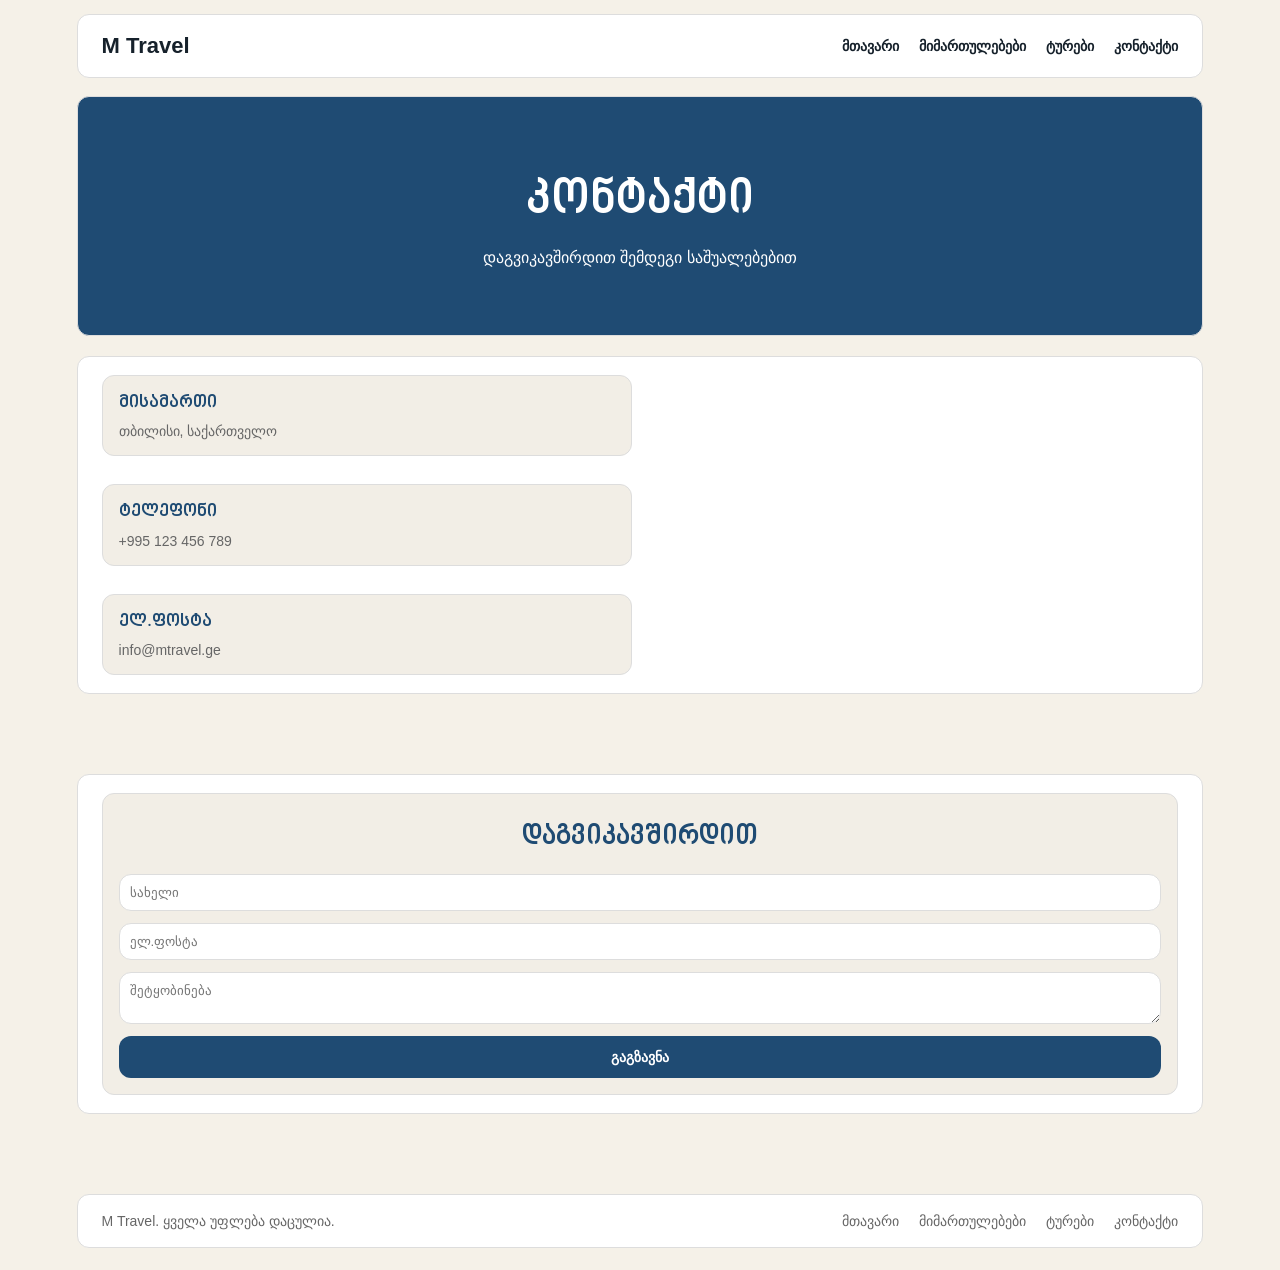
==== contact.html @ 4b515014 "დაემატა ახალი გვერდები და სტილები" ====
<!doctype html>
<html lang="ka">
  <head>
    <meta charset="UTF-8" />
    <meta name="viewport" content="width=device-width, initial-scale=1.0" />
    <title>M Travel - კონტაქტი</title>
    <link rel="stylesheet" href="style.css" />
  </head>
  <body>
    <header class="header">
      <div class="header-content">
        <a href="#" class="brand">M Travel</a>

        <nav class="main-nav">
          <a href="index.html">მთავარი</a>
          <a href="routes.html">მიმართულებები</a>
          <a href="tours.html">ტურები</a>
          <a href="contact.html">კონტაქტი</a>
        </nav>
      </div>
    </header>

    <main>
      <section class="contact-hero">
        <h1>კონტაქტი</h1>
        <p>დაგვიკავშირდით შემდეგი საშუალებებით</p>
      </section>

      <section class="contact-info">
        <div class="contact-details">
          <div class="contact-item">
            <h3>მისამართი</h3>
            <p>თბილისი, საქართველო</p>
          </div>

          <div class="contact-item">
            <h3>ტელეფონი</h3>
            <p>+995 123 456 789</p>
          </div>

          <div class="contact-item">
            <h3>ელ.ფოსტა</h3>
            <p>info@mtravel.ge</p>
          </div>
        </div>
        <div class="map">
          <iframe
            src="https://www.google.com/maps/embed?pb=!1m18!1m12!1m3!1d23852.832687185528!2d42.97920211450913!3d41.642688461154734!2m3!1f0!2f0!3f0!3m2!1i1024!2i768!4f13.1!3m3!1m2!1s0x4042da8d2d3dd9a1%3A0x177cd54d58eb951b!2z4YOQ4YOu4YOQ4YOa4YOq4YOY4YOu4YOU!5e0!3m2!1ska!2sge!4v1775674581684!5m2!1ska!2sge"
            width="600"
            height="450"
            style="border: 0"
            allowfullscreen=""
            loading="lazy"
            referrerpolicy="no-referrer-when-downgrade"
          ></iframe>
        </div>
      </section>

      <section class="contact">
        <div class="contact-form">
          <h2>დაგვიკავშირდით</h2>
          <form>
            <input type="text" placeholder="სახელი" required />
            <input type="email" placeholder="ელ.ფოსტა" required />
            <textarea placeholder="შეტყობინება" required></textarea>
            <button type="submit" class="btn btn-primary">გაგზავნა</button>
          </form>
        </div>
      </section>
    </main>

    <footer class="site-footer">
      <div class="footer-content">
        <p>M Travel. ყველა უფლება დაცულია.</p>
        <div class="footer-info">
          <a href="index.html">მთავარი</a>
          <a href="routes.html">მიმართულებები</a>
          <a href="tours.html">ტურები</a>
          <a href="contact.html">კონტაქტი</a>
        </div>
      </div>
    </footer>
  </body>
</html>
---- style.css ----
@font-face {
  font-family: "bpg_nino_mtavruli_bold";
  src: url("fonts/bpg_nino_mtavruli_bold.ttf") format("truetype");
}

:root {
  --bg: #f5f1e8;
  --surface: #ffffff;
  --title: #16212b;
  --accent: #1f4b73;
  --radius: 12px;
}

* {
  margin: 0;
  padding: 0;
  box-sizing: border-box;
}

body {
  font-family: Arial, sans-serif;
  background: var(--bg);
  color: var(--title);
  padding: 14px;
}

h1,
h2,
h3 {
  font-family: "bpg_nino_mtavruli_bold", Arial, sans-serif;
}

a {
  text-decoration: none;
  color: inherit;
}

.header {
  margin-bottom: 18px;
}

.header-content {
  max-width: 90%;
  margin: 0 auto;
  padding: 18px 24px;
  background: var(--surface);
  border: 1px solid #ddd;
  border-radius: var(--radius);
  display: flex;
  align-items: center;
  justify-content: space-between;
  gap: 20px;
}

.brand {
  font-size: 22px;
  font-weight: 700;
}

.brand:hover {
  color: var(--accent);
}

.main-nav {
  display: flex;
  align-items: center;
  gap: 20px;
  flex-wrap: wrap;
}

.main-nav a {
  font-size: 14px;
  font-weight: 600;
}

.main-nav a:hover {
  color: var(--accent);
}

/* ჰირო სექცია */

.hero {
  margin-bottom: 80px;
}

.hero-grid {
  background-image: url(./images/viktor-stefanoski-JILQ8a7rnQ4-unsplash.jpg);
  background-size: cover;
  background-position: center;
  max-width: 90%;
  min-height: 80vh;
  margin: 0 auto;
  padding: 30px;
  border: 1px solid #ddd;
  border-radius: var(--radius);
  display: flex;
  align-items: stretch;
  justify-content: space-between;
  gap: 24px;
}

.hero-content {
  width: 60%;
  display: flex;
  flex-direction: column;
  align-items: flex-start;
  justify-content: flex-start;
  padding-top: 60px;
  gap: 30px;
}

.hero-label {
  display: inline-flex;
  align-items: center;
  justify-content: center;
  padding: 8px 14px;
  font-size: 12px;
  font-weight: 700;
  background: #f2eee6;
  border: 1px solid #ddd;
  border-radius: var(--radius);
  color: var(--accent);
}

h1 {
  font-size: 48px;
  line-height: 1.1;
  color: var(--accent);
}

h2 {
  font-size: 28px;
  line-height: 1.2;
  color: var(--accent);
}

h3 {
  font-size: 22px;
  line-height: 1.3;
  color: var(--accent);
}

.hero-buttons {
  display: flex;
  flex-wrap: wrap;
  margin-top: 10px;
  gap: 12px;
}

.btn {
  display: inline-flex;
  align-items: center;
  justify-content: center;
  min-width: 150px;
  padding: 12px 20px;
  border-radius: var(--radius);
  font-size: 14px;
  font-weight: 700;
  border: 1px solid transparent;
}

.btn-primary {
  background: var(--accent);
  color: var(--surface);
}

.btn-primary:hover {
  background: #183952;
}

.btn-secondary {
  background: #f2eee6;
  border-color: #ddd;
}

.btn-secondary:hover {
  background: #ebe4d8;
  border-color: #cfcfcf;
}

.hero-panel {
  width: 42%;
  display: flex;
  flex-wrap: nowrap;
  gap: 14px;
  flex-direction: row;
  align-items: flex-end;
}

.info-item {
  flex: 1;
  height: 160px;
  padding: 16px;
  background: var(--surface);
  border: 1px solid #ddd;
  border-radius: var(--radius);
  display: flex;
  flex-direction: column;
  justify-content: center;
  align-items: center;
}

.info-item:hover {
  border-color: #cfcfcf;
}

.info-item h3 {
  font-size: 26px;
  margin-bottom: 8px;
  color: var(--accent);
}

.info-item p {
  font-size: 13px;
  line-height: 1.5;
  color: #666;
  text-align: center;
}

/* ავიაკომპანიებ */

.airlines {
  max-width: 90%;
  margin: 0 auto 80px;
  padding: 18px 24px;
  background: var(--surface);
  border: 1px solid #ddd;
  border-radius: var(--radius);
}

.airline-logos {
  display: flex;
  flex-direction: row;
  justify-content: space-around;
  flex-wrap: nowrap;
  align-items: center;
}

.airline-logos img {
  width: 120px;
  height: 60px;
  object-fit: contain;
  background: #f2eee6;
  border: 1px solid #ddd;
  border-radius: var(--radius);
  padding: 8px;
}

/* მიმართულებები */

.routes {
  max-width: 90%;
  min-height: 320px;
  margin: 0 auto 80px;
  padding: 18px 24px;
  background: var(--surface);
  border: 1px solid #ddd;
  border-radius: var(--radius);
  overflow: hidden;
}

.routes h2 {
  text-align: center;
  margin: 10px 0 20px;
}

.routes-grid {
  display: grid;
  grid-template-columns: 1fr 1fr 1fr 1fr;
  gap: 20px;
}

.route-card {
  display: flex;
  flex-direction: column;
  align-items: center;
  padding: 20px;
  border: 1px solid #ddd;
  background-color: #f2eee6;
  border-radius: var(--radius);
}

.route-card img {
  width: 200px;
  height: 200px;
  object-fit: cover;
  border: 1px solid #ddd;
  border-radius: 50%;
  align-items: center;
}

.route-card h3 {
  margin: 8px;
}

.read-more {
  text-align: center;
  margin-top: 20px;
}

/* რეკლამა */
.ads {
  background: url(./images/alfiano-sutianto-exFdOWkYBQw-unsplash.jpg)
    center/cover no-repeat;
  max-width: 90%;
  height: 240px;
  margin: 0 auto 80px;
  padding: 18px 24px;
  border: 1px solid #ddd;
  border-radius: var(--radius);
  position: relative; /* დამატება */
  overflow: hidden; /* დამატება */
}

.ads::before {
  content: "";
  position: absolute;
  inset: 0;
  background: linear-gradient(
    to right,
    var(--accent) 0%,
    var(--accent) 25%,
    transparent 90%
  );
  border-radius: var(--radius);
}

.ad-card {
  display: flex;
  flex-direction: column;
  align-items: flex-start;
  justify-content: center;
  height: 100%;
  gap: 20px;
  flex-wrap: nowrap;
  position: relative;
  z-index: 1;
}

.ad-card h2 {
  color: var(--surface);
}

.ad-card p {
  color: var(--surface);
}
/* ტურები */
.tours {
  max-width: 90%;
  margin: 0 auto 80px;
  padding: 18px 24px;
  background: var(--surface);
  border: 1px solid #ddd;
  border-radius: var(--radius);
}
.tours h2 {
  text-align: center;
  margin: 10px 0 30px;
}

.tour-cards {
  display: grid;
  grid-template-columns: repeat(6, 1fr);
  grid-template-rows: repeat(4, 1fr);
  gap: 8px;
}

.tour-1 {
  grid-column: span 2 / span 2;
  grid-row: span 4 / span 4;
  position: relative;
  border: 1px solid #ddd;
  border-radius: var(--radius);
}

.tour-1 img {
  width: 100%;
  height: 460px;
  object-fit: cover;
  border: 1px solid #ddd;
  border-radius: var(--radius);
  display: block;
}

.tour-2 img,
.tour-3 img,
.tour-4 img,
.tour-5 img {
  width: 100%;
  height: 226px;
  object-fit: cover;
  border: 1px solid #ddd;
  border-radius: var(--radius);
  display: block;
}

.tour-1 a,
.tour-2 a,
.tour-3 a,
.tour-4 a,
.tour-5 a {
  position: absolute;
  padding: 10px 14px;
  border-radius: 0 0 var(--radius) var(--radius);
  text-align: center;
  bottom: 0;
  left: 0;
  width: 100%;
  box-sizing: border-box;
  background-color: var(--bg);
}

.tour-1 a h3,
.tour-2 a h3,
.tour-3 a h3,
.tour-4 a h3,
.tour-5 a h3 {
  margin: 0;
  display: inline-block;
  color: var(--accent);
}

.tour-2 {
  grid-column: span 2 / span 2;
  grid-row: span 2 / span 2;
  grid-column-start: 3;
  position: relative;
  border: 1px solid #ddd;
  border-radius: var(--radius);
}

.tour-3 {
  grid-column: span 2 / span 2;
  grid-row: span 2 / span 2;
  grid-column-start: 5;
  position: relative;
  border: 1px solid #ddd;
  border-radius: var(--radius);
}

.tour-4 {
  grid-column: span 2 / span 2;
  grid-row: span 2 / span 2;
  grid-column-start: 3;
  grid-row-start: 3;
  position: relative;
  border: 1px solid #ddd;
  border-radius: var(--radius);
}

.tour-5 {
  grid-column: span 2 / span 2;
  grid-row: span 2 / span 2;
  grid-column-start: 5;
  grid-row-start: 3;
  position: relative;
  border: 1px solid #ddd;
  border-radius: var(--radius);
}

/* კონტაქტი */
.contact {
  max-width: 90%;
  margin: 0 auto 80px;
  padding: 18px 24px;
  background: var(--surface);
  border: 1px solid #ddd;
  border-radius: var(--radius);
}

.contact h2 {
  text-align: center;
  margin: 10px 0 20px;
}

.contact-content {
  display: grid;
  grid-template-columns: 1fr 1fr;
  gap: 24px;
}

.contact-info {
  display: flex;
  flex-direction: column;
  gap: 16px;
}

.contact-item {
  padding: 16px;
  background: #f2eee6;
  border: 1px solid #ddd;
  border-radius: var(--radius);
}

.contact-item:hover {
  border-color: #cfcfcf;
}
.contact-item h3 {
  font-size: 18px;
  color: var(--accent);
  padding-bottom: 8px;
}
.contact-item p {
  font-size: 14px;
  color: #666;
}

.contact-form {
  padding: 16px;
  background: #f2eee6;
  border: 1px solid #ddd;
  border-radius: var(--radius);
}

.contact-form:hover {
  border-color: #cfcfcf;
}

.contact-form h3 {
  font-size: 18px;
  margin-bottom: 12px;
  color: var(--accent);
}

.contact-form form {
  display: flex;
  flex-direction: column;
  gap: 12px;
}
.contact-form input,
.contact-form textarea {
  padding: 10px;
  border: 1px solid #ddd;
  border-radius: var(--radius);
}
.contact-form input:focus,
.contact-form textarea:focus {
  border-color: var(--accent);
  outline: none;
}

.social-links {
  display: flex;
  margin-top: 20px;
  gap: 10px;
  justify-content: space-around;
  flex-direction: column;
  flex-wrap: nowrap;
  align-items: center;
}

.social-icons {
  display: flex;
  gap: 40px;
}

.social-icons a img {
  width: 40px;
  height: 40px;
  object-fit: contain;
  background: #f2eee6;
  border: 1px solid #ddd;
  border-radius: var(--radius);
  padding: 8px;
}

/* routes.html */

h1,
h2 {
  text-align: center;
  margin: 10px 0 20px;
}

.routes-hero {
  background: var(--accent);
  max-width: 90%;
  height: 240px;
  margin: 0 auto 20px;
  padding: 18px 24px;
  border: 1px solid #ddd;
  border-radius: var(--radius);
  display: flex;
  align-items: center;
  justify-content: center;
}

.routes-hero h1 {
  color: var(--surface);
}

.routes-hero p {
  color: var(--surface);
}

.popular-routes {
  max-width: 90%;
  margin: 0 auto 80px;
  padding: 18px 24px;
  background: var(--surface);
  border: 1px solid #ddd;
  border-radius: var(--radius);
}

.panigation {
  display: flex;
  gap: 12px;
  justify-content: center;
  margin-bottom: 20px;
}

.panigation {
  display: flex;
  gap: 12px;
  justify-content: center;
  margin: 20px;
}

.panigation p {
  padding: 10px;
  border-radius: var(--radius);
  background: #f2eee6;
  border: 1px solid #ddd;
}

.contact-hero {
  background: var(--accent);
  max-width: 90%;
  height: 240px;
  margin: 0 auto 20px;
  padding: 18px 24px;
  border: 1px solid #ddd;
  border-radius: var(--radius);
  display: flex;
  flex-direction: column;
  align-items: center;
  justify-content: center;
}

.contact-hero h1 {
  color: var(--surface);
}

.contact-hero p {
  color: var(--surface);
}

.contact-info {
  display: flex;
  flex-direction: row;
  max-width: 90%;
  margin: 0 auto 80px;
  padding: 18px 24px;
  background: var(--surface);
  border: 1px solid #ddd;
  border-radius: var(--radius);
  align-items: center;
  justify-content: space-around;
}

.map {
  width: 50%;
  height: 300px;
}

iframe {
  width: 100%;
  height: 100%;
  border: none;
  border-radius: var(--radius);
}

.contact-details {
  display: flex;
  flex-direction: column;
  gap: 20px;
  width: 50%;
  height: 300px;
  justify-content: space-between;
}

/* ფუტერი */

.site-footer {
  padding-bottom: 8px;
}

.footer-content {
  max-width: 90%;
  margin: 0 auto;
  padding: 18px 24px;
  background: var(--surface);
  border: 1px solid #ddd;
  border-radius: var(--radius);
  display: flex;
  align-items: center;
  justify-content: space-between;
  gap: 16px;
}

.footer-content:hover {
  border-color: #cfcfcf;
}

.footer-content p {
  font-size: 14px;
  color: #666;
}

.footer-info {
  display: flex;
  gap: 20px;
  font-size: 14px;
  color: #666;
}
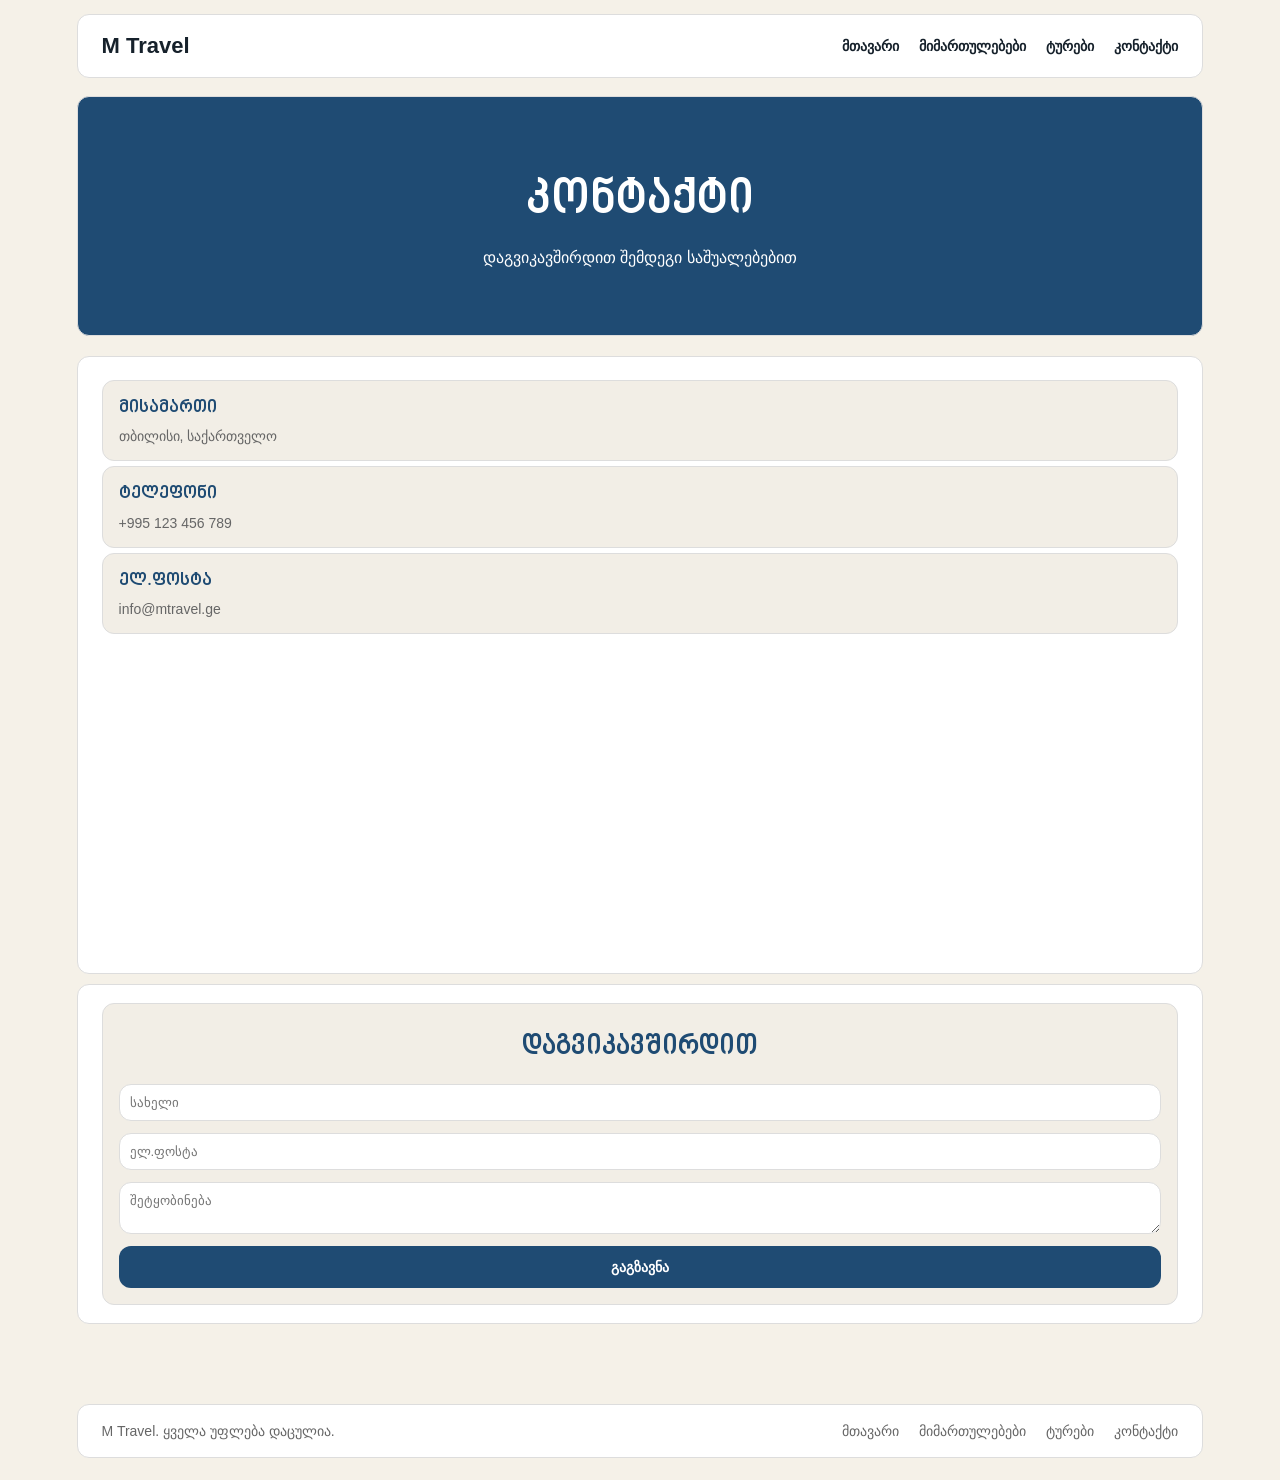
==== commit 5077de7f: "Refactor contact section and enhance styles for improved layout and responsiveness" ====
--- a/contact.html
+++ b/contact.html
@@ -26,7 +26,7 @@
         <p>დაგვიკავშირდით შემდეგი საშუალებებით</p>
       </section>
 
-      <section class="contact-info">
+      <section class="contact-page-info">
         <div class="contact-details">
           <div class="contact-item">
             <h3>მისამართი</h3>
--- a/style.css
+++ b/style.css
@@ -55,10 +55,12 @@
 .brand {
   font-size: 22px;
   font-weight: 700;
+  transition: all 0.3s ease;
 }
 
 .brand:hover {
   color: var(--accent);
+  transform: scale(1.05);
 }
 
 .main-nav {
@@ -71,6 +73,7 @@
 .main-nav a {
   font-size: 14px;
   font-weight: 600;
+  transition: all 0.2s ease;
 }
 
 .main-nav a:hover {
@@ -120,6 +123,12 @@
   border: 1px solid #ddd;
   border-radius: var(--radius);
   color: var(--accent);
+  transition: all 0.2s ease;
+}
+
+.hero-label:hover {
+  border-color: var(--accent);
+  background: #ffffff;
 }
 
 h1 {
@@ -157,6 +166,7 @@
   font-size: 14px;
   font-weight: 700;
   border: 1px solid transparent;
+  transition: all 0.3s ease;
 }
 
 .btn-primary {
@@ -166,6 +176,7 @@
 
 .btn-primary:hover {
   background: #183952;
+  box-shadow: 0 4px 12px rgba(31, 75, 115, 0.3);
 }
 
 .btn-secondary {
@@ -198,10 +209,12 @@
   flex-direction: column;
   justify-content: center;
   align-items: center;
+  transition: all 0.3s ease;
 }
 
 .info-item:hover {
   border-color: #cfcfcf;
+  box-shadow: 0 6px 16px rgba(0, 0, 0, 0.1);
 }
 
 .info-item h3 {
@@ -232,8 +245,9 @@
   display: flex;
   flex-direction: row;
   justify-content: space-around;
-  flex-wrap: nowrap;
-  align-items: center;
+  flex-wrap: wrap;
+  align-items: center;
+  gap: 20px;
 }
 
 .airline-logos img {
@@ -244,6 +258,12 @@
   border: 1px solid #ddd;
   border-radius: var(--radius);
   padding: 8px;
+  transition: all 0.3s ease;
+}
+
+.airline-logos img:hover {
+  transform: scale(1.1);
+  box-shadow: 0 4px 12px rgba(0, 0, 0, 0.1);
 }
 
 /* მიმართულებები */
@@ -278,6 +298,12 @@
   border: 1px solid #ddd;
   background-color: #f2eee6;
   border-radius: var(--radius);
+  transition: all 0.3s ease;
+}
+
+.route-card:hover {
+  box-shadow: 0 8px 20px rgba(0, 0, 0, 0.12);
+  border-color: var(--accent);
 }
 
 .route-card img {
@@ -287,6 +313,11 @@
   border: 1px solid #ddd;
   border-radius: 50%;
   align-items: center;
+  transition: transform 0.3s ease;
+}
+
+.route-card:hover img {
+  transform: scale(1.05);
 }
 
 .route-card h3 {
@@ -310,6 +341,11 @@
   border-radius: var(--radius);
   position: relative; /* დამატება */
   overflow: hidden; /* დამატება */
+  transition: all 0.3s ease;
+}
+
+.ads:hover {
+  box-shadow: 0 8px 24px rgba(31, 75, 115, 0.15);
 }
 
 .ads::before {
@@ -371,6 +407,12 @@
   position: relative;
   border: 1px solid #ddd;
   border-radius: var(--radius);
+  transition: all 0.3s ease;
+}
+
+.tour-1:hover {
+  transform: scale(1.02);
+  box-shadow: 0 6px 16px rgba(0, 0, 0, 0.1);
 }
 
 .tour-1 img {
@@ -408,6 +450,15 @@
   width: 100%;
   box-sizing: border-box;
   background-color: var(--bg);
+  transition: all 0.3s ease;
+}
+
+.tour-1 a:hover,
+.tour-2 a:hover,
+.tour-3 a:hover,
+.tour-4 a:hover,
+.tour-5 a:hover {
+  background-color: var(--accent);
 }
 
 .tour-1 a h3,
@@ -418,6 +469,15 @@
   margin: 0;
   display: inline-block;
   color: var(--accent);
+  transition: color 0.3s ease;
+}
+
+.tour-1 a:hover h3,
+.tour-2 a:hover h3,
+.tour-3 a:hover h3,
+.tour-4 a:hover h3,
+.tour-5 a:hover h3 {
+  color: var(--surface);
 }
 
 .tour-2 {
@@ -427,6 +487,12 @@
   position: relative;
   border: 1px solid #ddd;
   border-radius: var(--radius);
+  transition: all 0.3s ease;
+}
+
+.tour-2:hover {
+  transform: scale(1.02);
+  box-shadow: 0 6px 16px rgba(0, 0, 0, 0.1);
 }
 
 .tour-3 {
@@ -436,6 +502,12 @@
   position: relative;
   border: 1px solid #ddd;
   border-radius: var(--radius);
+  transition: all 0.3s ease;
+}
+
+.tour-3:hover {
+  transform: scale(1.02);
+  box-shadow: 0 6px 16px rgba(0, 0, 0, 0.1);
 }
 
 .tour-4 {
@@ -446,6 +518,12 @@
   position: relative;
   border: 1px solid #ddd;
   border-radius: var(--radius);
+  transition: all 0.3s ease;
+}
+
+.tour-4:hover {
+  transform: scale(1.02);
+  box-shadow: 0 6px 16px rgba(0, 0, 0, 0.1);
 }
 
 .tour-5 {
@@ -456,6 +534,12 @@
   position: relative;
   border: 1px solid #ddd;
   border-radius: var(--radius);
+  transition: all 0.3s ease;
+}
+
+.tour-5:hover {
+  transform: scale(1.02);
+  box-shadow: 0 6px 16px rgba(0, 0, 0, 0.1);
 }
 
 /* კონტაქტი */
@@ -479,27 +563,26 @@
   gap: 24px;
 }
 
-.contact-info {
-  display: flex;
-  flex-direction: column;
-  gap: 16px;
-}
-
 .contact-item {
   padding: 16px;
   background: #f2eee6;
   border: 1px solid #ddd;
   border-radius: var(--radius);
+  margin: 5px auto;
+  transition: all 0.3s ease;
 }
 
 .contact-item:hover {
-  border-color: #cfcfcf;
-}
+  border-color: var(--accent);
+  box-shadow: 0 6px 16px rgba(0, 0, 0, 0.08);
+}
+
 .contact-item h3 {
   font-size: 18px;
   color: var(--accent);
   padding-bottom: 8px;
 }
+
 .contact-item p {
   font-size: 14px;
   color: #666;
@@ -510,10 +593,12 @@
   background: #f2eee6;
   border: 1px solid #ddd;
   border-radius: var(--radius);
+  transition: all 0.3s ease;
 }
 
 .contact-form:hover {
-  border-color: #cfcfcf;
+  border-color: var(--accent);
+  box-shadow: 0 6px 16px rgba(0, 0, 0, 0.08);
 }
 
 .contact-form h3 {
@@ -527,16 +612,20 @@
   flex-direction: column;
   gap: 12px;
 }
+
 .contact-form input,
 .contact-form textarea {
   padding: 10px;
   border: 1px solid #ddd;
   border-radius: var(--radius);
-}
+  transition: all 0.2s ease;
+}
+
 .contact-form input:focus,
 .contact-form textarea:focus {
   border-color: var(--accent);
   outline: none;
+  box-shadow: 0 0 0 3px rgba(31, 75, 115, 0.1);
 }
 
 .social-links {
@@ -562,6 +651,12 @@
   border: 1px solid #ddd;
   border-radius: var(--radius);
   padding: 8px;
+  transition: all 0.3s ease;
+}
+
+.social-icons a img:hover {
+  transform: scale(1.2) rotate(5deg);
+  border-color: var(--accent);
 }
 
 /* routes.html */
@@ -583,6 +678,11 @@
   display: flex;
   align-items: center;
   justify-content: center;
+  transition: all 0.3s ease;
+}
+
+.routes-hero:hover {
+  box-shadow: 0 8px 24px rgba(31, 75, 115, 0.2);
 }
 
 .routes-hero h1 {
@@ -621,6 +721,14 @@
   border-radius: var(--radius);
   background: #f2eee6;
   border: 1px solid #ddd;
+  transition: all 0.2s ease;
+  cursor: pointer;
+}
+
+.panigation p:hover {
+  background: var(--accent);
+  color: var(--surface);
+  transform: scale(1.05);
 }
 
 .contact-hero {
@@ -635,6 +743,11 @@
   flex-direction: column;
   align-items: center;
   justify-content: center;
+  transition: all 0.3s ease;
+}
+
+.contact-hero:hover {
+  box-shadow: 0 8px 24px rgba(31, 75, 115, 0.2);
 }
 
 .contact-hero h1 {
@@ -645,21 +758,22 @@
   color: var(--surface);
 }
 
-.contact-info {
-  display: flex;
-  flex-direction: row;
-  max-width: 90%;
-  margin: 0 auto 80px;
+.contact-page-info {
+  max-width: 90%;
+  margin: 10px auto;
   padding: 18px 24px;
   background: var(--surface);
   border: 1px solid #ddd;
   border-radius: var(--radius);
-  align-items: center;
-  justify-content: space-around;
+  display: flex;
+  justify-content: space-between;
+  gap: 16px;
+  flex-direction: column;
+  align-items: stretch;
 }
 
 .map {
-  width: 50%;
+  width: 100%;
   height: 300px;
 }
 
@@ -670,15 +784,6 @@
   border-radius: var(--radius);
 }
 
-.contact-details {
-  display: flex;
-  flex-direction: column;
-  gap: 20px;
-  width: 50%;
-  height: 300px;
-  justify-content: space-between;
-}
-
 /* ფუტერი */
 
 .site-footer {
@@ -696,10 +801,12 @@
   align-items: center;
   justify-content: space-between;
   gap: 16px;
+  transition: all 0.3s ease;
 }
 
 .footer-content:hover {
-  border-color: #cfcfcf;
+  border-color: var(--accent);
+  box-shadow: 0 4px 12px rgba(0, 0, 0, 0.08);
 }
 
 .footer-content p {
@@ -713,3 +820,133 @@
   font-size: 14px;
   color: #666;
 }
+
+/* მობილური */
+@media (max-width: 1024px) {
+  .hero-grid {
+    flex-direction: row;
+  }
+
+  h1 {
+    font-size: 36px;
+    margin: 2px 0 4px;
+    text-align: left;
+  }
+
+  h2 {
+    font-size: 22px;
+    text-align: left;
+  }
+
+  h3 {
+    font-size: 18px;
+  }
+
+  .hero-content {
+    width: 100%;
+    padding-top: 30px;
+    gap: 16px;
+  }
+
+  .hero-panel {
+    width: 100%;
+    flex-direction: column;
+    flex-wrap: wrap;
+    gap: 14px;
+  }
+
+  .info-item {
+    width: 200px;
+  }
+
+  .airline-logos {
+    flex-wrap: wrap;
+    gap: 14px;
+    justify-content: center;
+  }
+
+  .routes-grid {
+    grid-template-columns: repeat(2, 1fr);
+  }
+}
+
+@media (max-width: 768px) {
+  .header-content {
+    flex-direction: column;
+  }
+
+  .hero-grid {
+    flex-direction: column;
+  }
+
+  .hero-panel {
+    display: flex;
+    flex-direction: row;
+  }
+
+  .info-item {
+    height: 100px;
+    margin: 5px auto;
+  }
+
+  .contact-content {
+    grid-template-columns: 1fr;
+  }
+
+  .map,
+  .contact-details {
+    width: 100%;
+    height: auto;
+  }
+}
+
+@media (max-width: 425px) {
+  .main-nav {
+    flex-wrap: wrap;
+    justify-content: center;
+  }
+
+  .hero-label {
+    font-size: 10px;
+    padding: 6px 10px;
+    margin: 0 auto;
+  }
+
+  h1 {
+    text-align: center;
+  }
+
+  h2 {
+    text-align: center;
+  }
+
+  h3 {
+    text-align: center;
+  }
+
+  p {
+    text-align: center;
+  }
+
+  .routes-grid {
+    grid-template-columns: repeat(1, 1fr);
+  }
+
+  .tour-cards {
+    display: flex;
+    flex-direction: column;
+  }
+
+  .footer-content {
+    flex-direction: column;
+    text-align: center;
+  }
+
+  .footer-info {
+    flex-direction: row;
+    gap: 8px;
+    display: flex;
+    justify-content: space-evenly;
+    flex-wrap: wrap;
+  }
+}
